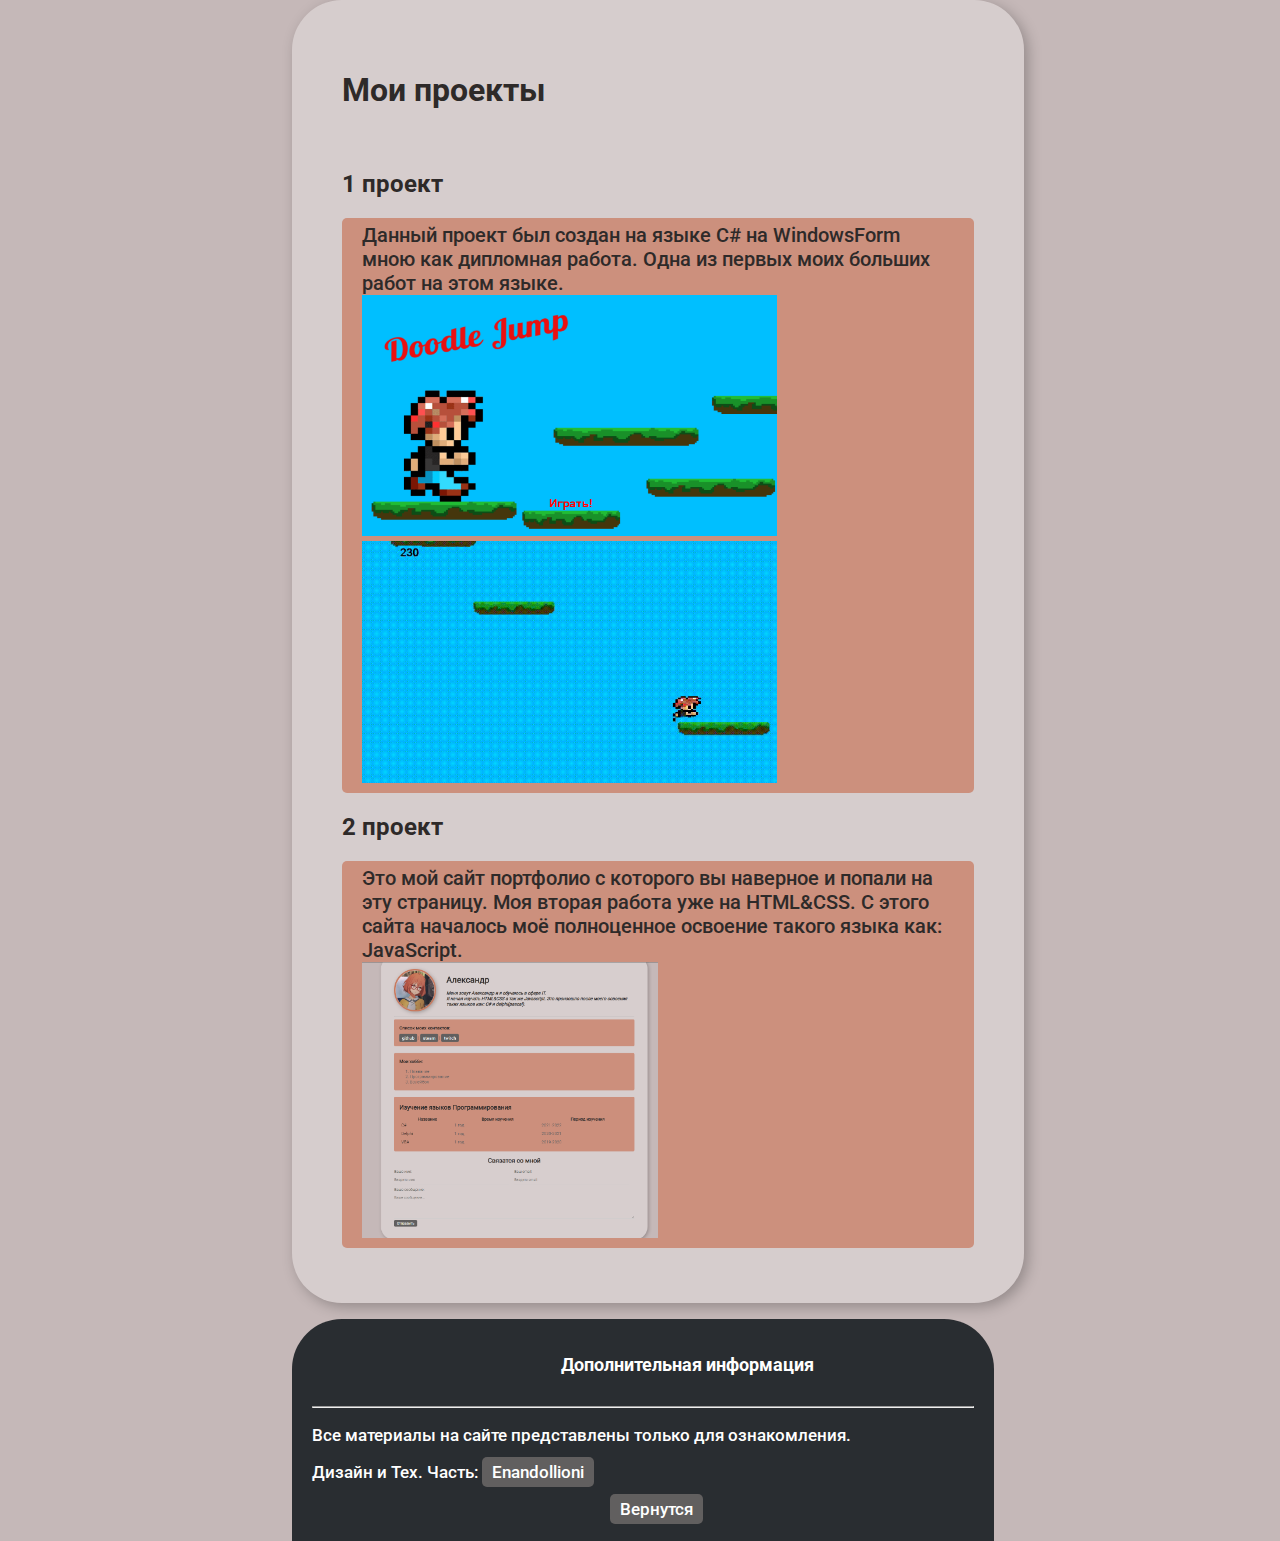
==== projects.html @ 8cabfbe1 "init" ====
<!DOCTYPE html>
<html lang="en">

<head>
	<meta charset="UTF-8">
	<meta http-equiv="X-UA-Compatible" content="IE=edge">
	<meta name="viewport" content="width=device-width, initial-scale=1.0">
	<meta name="keywords" content="html,css,js,C#,tags">
	<meta name="description" content="Это страница с моими работами.">
	<link rel="stylesheet" href="styles.css">
	<title> Проекты </title>

	<style>
		img {
			width: 70%;
			height: 70%;
		}

		img:hover {
			transition: all 0.3s;
			border-radius: 20px;
			visibility: visible !important;
			width: 100% !important;
			height: 100% !important;
		}

		.wrapper {
			display: flex;
			flex-direction: column;
			height: 100%;
		}

		.contenting {
			flex: 1 0 auto;
		}

		.card {
			padding-right: 15px;
			font-size: 20px;
			font-family: roboto;
			font-weight: 500;
		}

		.footer {
			font-size: 20px;
			font-family: roboto;
			font-weight: 500;
			border-radius: 50px 50px 00px 0px;
			flex: 0 0 auto;
			margin-left: 22.5%;
			margin-right: 21.99%;
			margin-bottom: 0px;
		}

		.card-title {
			margin-left: 37.5%;
			margin-right: auto;
			color: white;
			padding: 0px;
			border: none;
			font-family: roboto;
			cursor: pointer;
			text-decoration: none;
			font-size: large;
		}

		body {
			margin-bottom: 0px !important;
		}
	</style>
</head>

<body>
	<div class="container bgrow col post">
		<h1>Мои проекты</h1>
		<br>
		<h2>1 проект</h2>
		<div class="first_project">
			<div class="card">Данный проект был создан на языке C# на WindowsForm мною как дипломная работа. Одна из первых
				моих больших работ на этом языке.
				<br>
				<img src="projects/logo.png" alt="logo">
				<img src="projects/gameplay.gif" alt="gameplay">
			</div>

			<h2>2 проект</h2>
			<div class="first_project">
				<div class="card"> Это мой сайт портфолио с которого вы наверное и попали на эту страницу. Моя вторая работа
					уже на HTML&CSS. С этого сайта началось моё полноценное освоение такого языка как: JavaScript.
					<br>
					<img src="projects/project2.png" alt="project2" style="width: 50%; height: 50%;">
				</div>







			</div>
		</div>
	</div>
	<div class="wrapper">

		<div class="contenting">

		</div>

		<footer class="footer card text-white bg-dark mt-3">
			<div class="card-body my-3">
				<h5 class="card-title">Дополнительная информация</h5>
				<hr>
				<p class="card-text">Все материалы на сайте представлены только для ознакомления.</p>
				<p class="card-text">Дизайн и Тех. Часть: <a href="mailto:saed12956@yandex.ru">Enandollioni</a>
				</p>
				<p class="card-text"><a href="https://enandollioni.github.io/resume/"
						style="  margin-left: 45%; margin-right: auto; width: 6em">Вернутся</a>
				</p>
			</div>
		</footer>


	</div>

</body>


</html>
---- styles.css ----
@import url('https://fonts.googleapis.com/css2?family=Roboto&display=swap');

body {
	font-size: 16px;
	font-family: roboto;
	font-weight: 500;
	background-color: rgb(197, 184, 184);
	color: #2e2a29;
	margin-top: 0px;


}

p {
	font-size: 17px;

}

a {
	background: rgb(97, 95, 95);
	color: white;
	padding: 5px 10px;
	border: none;
	font-family: roboto;
	cursor: pointer;
	border-radius: 5px;
	text-decoration: none;

}

a:hover {
	opacity: .8;
	color: rgb(255, 217, 0);
}


/* class */
.container {
	max-width: 50%;
	margin-left: 22.5%;
	padding-top: 30px;
}


.nav-link {
	margin-left: 20px !important;
	margin-right: 22px !important;
	text-align: center;
	padding: 8px 50px 8px 50px !important;
}

.mx-1 {
	padding: 8px 50px 8px 50px !important;
}

.mt-3 {
	margin-top: 1rem !important;
}

.card-text {
	color: rgb(255, 255, 255);
}

.btn {
	padding-bottom: 5px;
}

.navbar {
	margin-left: auto !important;
	margin-right: auto !important;
	border-radius: 0 0 25px 25px !important;
}

.auth {
	margin-left: 20px;
}

.nav-item {
	padding-bottom: 5px;
}

.navbar-link {
	margin-right: 20px !important;

}

@media (min-width: 576px) {

	footer,
	.navbar {
		max-width: 540px;
	}
}

@media (min-width: 768px) {

	footer,
	.navbar {
		max-width: 720px;
	}
}

@media (min-width: 992px) {

	footer,
	.navbar {
		max-width: 960px;
	}
}

@media (min-width: 1200px) {

	footer,
	.navbar {
		max-width: 1140px;
	}
}

@media (min-width: 1400px) {

	footer,
	.navbar {
		max-width: 1320px;
	}
}

.nav {
	display: flex;
	flex-wrap: wrap;
	padding-left: 0;
	margin-bottom: 0;
	list-style: none;
}

.nav-link {
	display: block;
	padding: .5rem 1rem;
	color: #ffffff;
	text-decoration: none;
	transition: color .15s ease-in-out, background-color .15s ease-in-out, border-color .15s ease-in-out;
}

@media (prefers-reduced-motion:reduce) {
	.nav-link {
		transition: none
	}
}

.nav-link:focus,
.nav-link:hover {
	color: #ffffff;
}

.nav-link.disabled {
	color: #6c757d;
	pointer-events: none;
	cursor: default
}

.nav-tabs {
	border-bottom: 1px solid #dee2e6
}

.nav-tabs .nav-link {
	margin-bottom: -1px;
	background: 0 0;
	border: 1px solid transparent;
	border-top-left-radius: .25rem;
	border-top-right-radius: .25rem
}

.nav-tabs .nav-link:focus,
.nav-tabs .nav-link:hover {
	border-color: #e9ecef #e9ecef #dee2e6;
	isolation: isolate
}

.nav-tabs .nav-link.disabled {
	color: #6c757d;
	background-color: transparent;
	border-color: transparent
}

.nav-tabs .nav-item.show .nav-link,
.nav-tabs .nav-link.active {
	color: #495057;
	background-color: #fff;
	border-color: #dee2e6 #dee2e6 #fff
}

.nav-tabs .dropdown-menu {
	margin-top: -1px;
	border-top-left-radius: 0;
	border-top-right-radius: 0
}

.nav-pills .nav-link {
	background: 0 0;
	border: 0;
	border-radius: .25rem
}

.nav-pills .nav-link.active,
.nav-pills .show>.nav-link {
	color: #fff;
	background-color: #0d6efd
}

.nav-fill .nav-item,
.nav-fill>.nav-link {
	flex: 1 1 auto;
	text-align: center
}

.nav-justified .nav-item,
.nav-justified>.nav-link {
	flex-basis: 0;
	flex-grow: 1;
	text-align: center
}

.nav-fill .nav-item .nav-link,
.nav-justified .nav-item .nav-link {
	width: 100%
}

.tab-content>.tab-pane {
	display: none
}

.tab-content>.active {
	display: block
}

.navbar {
	position: relative;
	display: flex;
	flex-wrap: wrap;
	align-items: center;
	justify-content: space-between;
	padding-top: .5rem;
	padding-bottom: .5rem
}

.navbar>.container,
.navbar>.container-fluid,
.navbar>.container-lg,
.navbar>.container-md,
.navbar>.container-sm,
.navbar>.container-xl,
.navbar>.container-xxl {
	display: flex;
	flex-wrap: inherit;
	align-items: center;
	justify-content: space-between
}

.navbar-brand {
	padding-top: .3125rem;
	padding-bottom: .3125rem;
	margin-right: 1rem;
	font-size: 1.25rem;
	text-decoration: none;
	white-space: nowrap
}

.navbar-nav {
	display: flex;
	flex-direction: column;
	padding-left: 0;
	margin-bottom: 0;
	list-style: none
}

.navbar-nav .nav-link {
	padding-right: 0;
	padding-left: 0
}

.navbar-nav .dropdown-menu {
	position: static
}

.navbar-text {
	padding-top: .5rem;
	padding-bottom: .5rem
}

.navbar-collapse {
	flex-basis: 100%;
	flex-grow: 1;
	align-items: center
}

.navbar-toggler {
	padding: .25rem .75rem;
	font-size: 1.25rem;
	line-height: 1;
	background-color: transparent;
	border: 1px solid transparent;
	border-radius: .25rem;
	transition: box-shadow .15s ease-in-out
}

.navbar-nav-scroll {
	max-height: var(--bs-scroll-height, 75vh);
	overflow-y: auto
}

@media (min-width:576px) {
	.navbar-expand-sm {
		flex-wrap: nowrap;
		justify-content: flex-start
	}

	.navbar-expand-sm .navbar-nav {
		flex-direction: row
	}

	.navbar-expand-sm .navbar-nav .dropdown-menu {
		position: absolute
	}

	.navbar-expand-sm .navbar-nav .nav-link {
		padding-right: .5rem;
		padding-left: .5rem
	}

	.navbar-expand-sm .navbar-nav-scroll {
		overflow: visible
	}

	.navbar-expand-sm .navbar-collapse {
		display: flex !important;
		flex-basis: auto
	}


}

@media (min-width:768px) {
	.navbar-expand-md {
		flex-wrap: nowrap;
		justify-content: flex-start
	}

	.navbar-expand-md .navbar-nav {
		flex-direction: row
	}

	.navbar-expand-md .navbar-nav .dropdown-menu {
		position: absolute
	}

	.navbar-expand-md .navbar-nav .nav-link {
		padding-right: .5rem;
		padding-left: .5rem
	}

	.navbar-expand-md .navbar-nav-scroll {
		overflow: visible
	}

	.navbar-expand-md .navbar-collapse {
		display: flex !important;
		flex-basis: auto
	}


}

@media (min-width:992px) {
	.navbar-expand-lg {
		flex-wrap: nowrap;
		justify-content: flex-start
	}

	.navbar-expand-lg .navbar-nav {
		flex-direction: row
	}

	.navbar-expand-lg .navbar-nav .dropdown-menu {
		position: absolute
	}

	.navbar-expand-lg .navbar-nav .nav-link {
		padding-right: .5rem;
		padding-left: .5rem;
		margin-right: 20px
	}

	.navbar-expand-lg .navbar-nav-scroll {
		overflow: visible
	}

	.navbar-expand-lg .navbar-collapse {
		display: flex !important;
		flex-basis: auto
	}

}

@media (min-width:1200px) {
	.navbar-expand-xl {
		flex-wrap: nowrap;
		justify-content: flex-start
	}

	.navbar-expand-xl .navbar-nav {
		flex-direction: row
	}

	.navbar-expand-xl .navbar-nav .dropdown-menu {
		position: absolute
	}

	.navbar-expand-xl .navbar-nav .nav-link {
		padding-right: .5rem;
		padding-left: .5rem
	}

	.navbar-expand-xl .navbar-nav-scroll {
		overflow: visible
	}

	.navbar-expand-xl .navbar-collapse {
		display: flex !important;
		flex-basis: auto
	}


}

@media (min-width:1400px) {
	.navbar-expand-xxl {
		flex-wrap: nowrap;
		justify-content: flex-start
	}

	.navbar-expand-xxl .navbar-nav {
		flex-direction: row
	}

	.navbar-expand-xxl .navbar-nav .dropdown-menu {
		position: absolute
	}

	.navbar-expand-xxl .navbar-nav .nav-link {
		padding-right: .5rem;
		padding-left: .5rem
	}

	.navbar-expand-xxl .navbar-nav-scroll {
		overflow: visible
	}

	.navbar-expand-xxl .navbar-collapse {
		display: flex !important;
		flex-basis: auto
	}

}

.navbar-expand {
	flex-wrap: nowrap;
	justify-content: flex-start
}

.navbar-expand .navbar-nav {
	flex-direction: row
}

.navbar-expand .navbar-nav .dropdown-menu {
	position: absolute
}

.navbar-expand .navbar-nav .nav-link {
	padding-right: .5rem;
	padding-left: .5rem
}

.navbar-expand .navbar-nav-scroll {
	overflow: visible
}

.navbar-expand .navbar-collapse {
	display: flex !important;
	flex-basis: auto
}

.navbar-light .navbar-brand {
	color: rgba(0, 0, 0, .9)
}

.navbar-light .navbar-brand:focus,
.navbar-light .navbar-brand:hover {
	color: rgba(0, 0, 0, .9)
}

.navbar-light .navbar-nav .nav-link {
	color: rgba(0, 0, 0, .55)
}

.navbar-light .navbar-nav .nav-link:focus,
.navbar-light .navbar-nav .nav-link:hover {
	color: rgba(0, 0, 0, .7)
}

.navbar-light .navbar-nav .nav-link.disabled {
	color: rgba(0, 0, 0, .3)
}

.navbar-light .navbar-nav .nav-link.active,
.navbar-light .navbar-nav .show>.nav-link {
	color: rgba(0, 0, 0, .9)
}


.navbar-light .navbar-text {
	color: rgba(0, 0, 0, .55)
}

.navbar-light .navbar-text a,
.navbar-light .navbar-text a:focus,
.navbar-light .navbar-text a:hover {
	color: rgba(0, 0, 0, .9)
}

.navbar-dark .navbar-brand {
	color: #fff
}

.navbar-dark .navbar-brand:focus,
.navbar-dark .navbar-brand:hover {
	color: #fff
}

.navbar-dark .navbar-nav .nav-link {
	color: rgba(255, 255, 255, .55)
}

.navbar-dark .navbar-nav .nav-link:focus,
.navbar-dark .navbar-nav .nav-link:hover {
	color: rgba(255, 255, 255, .75)
}

.navbar-dark .navbar-nav .nav-link.disabled {
	color: rgba(255, 255, 255, .25)
}

.navbar-dark .navbar-nav .nav-link.active,
.navbar-dark .navbar-nav .show>.nav-link {
	color: #fff
}

.navbar-dark .navbar-text {
	color: rgba(255, 255, 255, .55)
}

.navbar-dark .navbar-text a,
.navbar-dark .navbar-text a:focus,
.navbar-dark .navbar-text a:hover {
	color: #fff
}

/*  */

.bgrow {
	padding: 50px;
	border-radius: 50px !important;
	background-color: #ffffff4d !important;
	box-shadow: 4px 4px 14px rgba(0, 0, 0, 0.25);
}

.bg-dark {
	background-color: #212529f2 !important;
}


.card {
	border-radius: 5px;
	border: 5px solid #c8785e00;
	padding-left: 15px;
	background: #c8785eba;
	margin-bottom: 5px;
}

.info {
	margin-bottom: 20px;
	display: flex;
}

.info-text {
	margin-left: 40px;
}

.info-text p {
	font-style: italic;
	font-weight: bold;

}

.btn {
	background: rgb(97, 95, 95);
	color: white;
	padding: 5px 10px;
	border: none;
	cursor: pointer;
	font-family: roboto;
	border-radius: 5px;
	text-decoration: none;

}

.btn:hover {
	opacity: .8;
	color: rgb(255, 217, 0);
}

.list {
	color: #5d5f63;
}

.table {
	width: 100%;
	margin: 10px 5px;
}

.table td {
	padding-bottom: 10px;
}

.table td:nth-child(2),
td:nth-child(3) {
	color: #5d5f63;
}

.form h2 {
	text-align: center;
}

.form-group label {
	display: block;
	font-size: 14px;
	color: #5d5f63;
}

.form-group input,
.form-group textarea {
	width: 100%;
	box-sizing: border-box;
	border: none;
	background: transparent;
	border-bottom: 1px solid #ccc;
	color: #000;
	padding: 15px 0 10px;
	outline: none;
	font-family: inherit;
}

.form-row {
	margin-bottom: 10px;
	display: flex;
}

.form-row .form-group {
	margin-right: 20px;
	width: 50%;

}

.form-row .form-group:last-child {
	margin-right: none;
}

/* id */
#avatar {
	border-radius: 250px;
	border: solid 6px #c8795e !important;
	box-shadow: 4px 4px 14px rgba(0, 0, 0, 0.25);
	height: 150px;
}
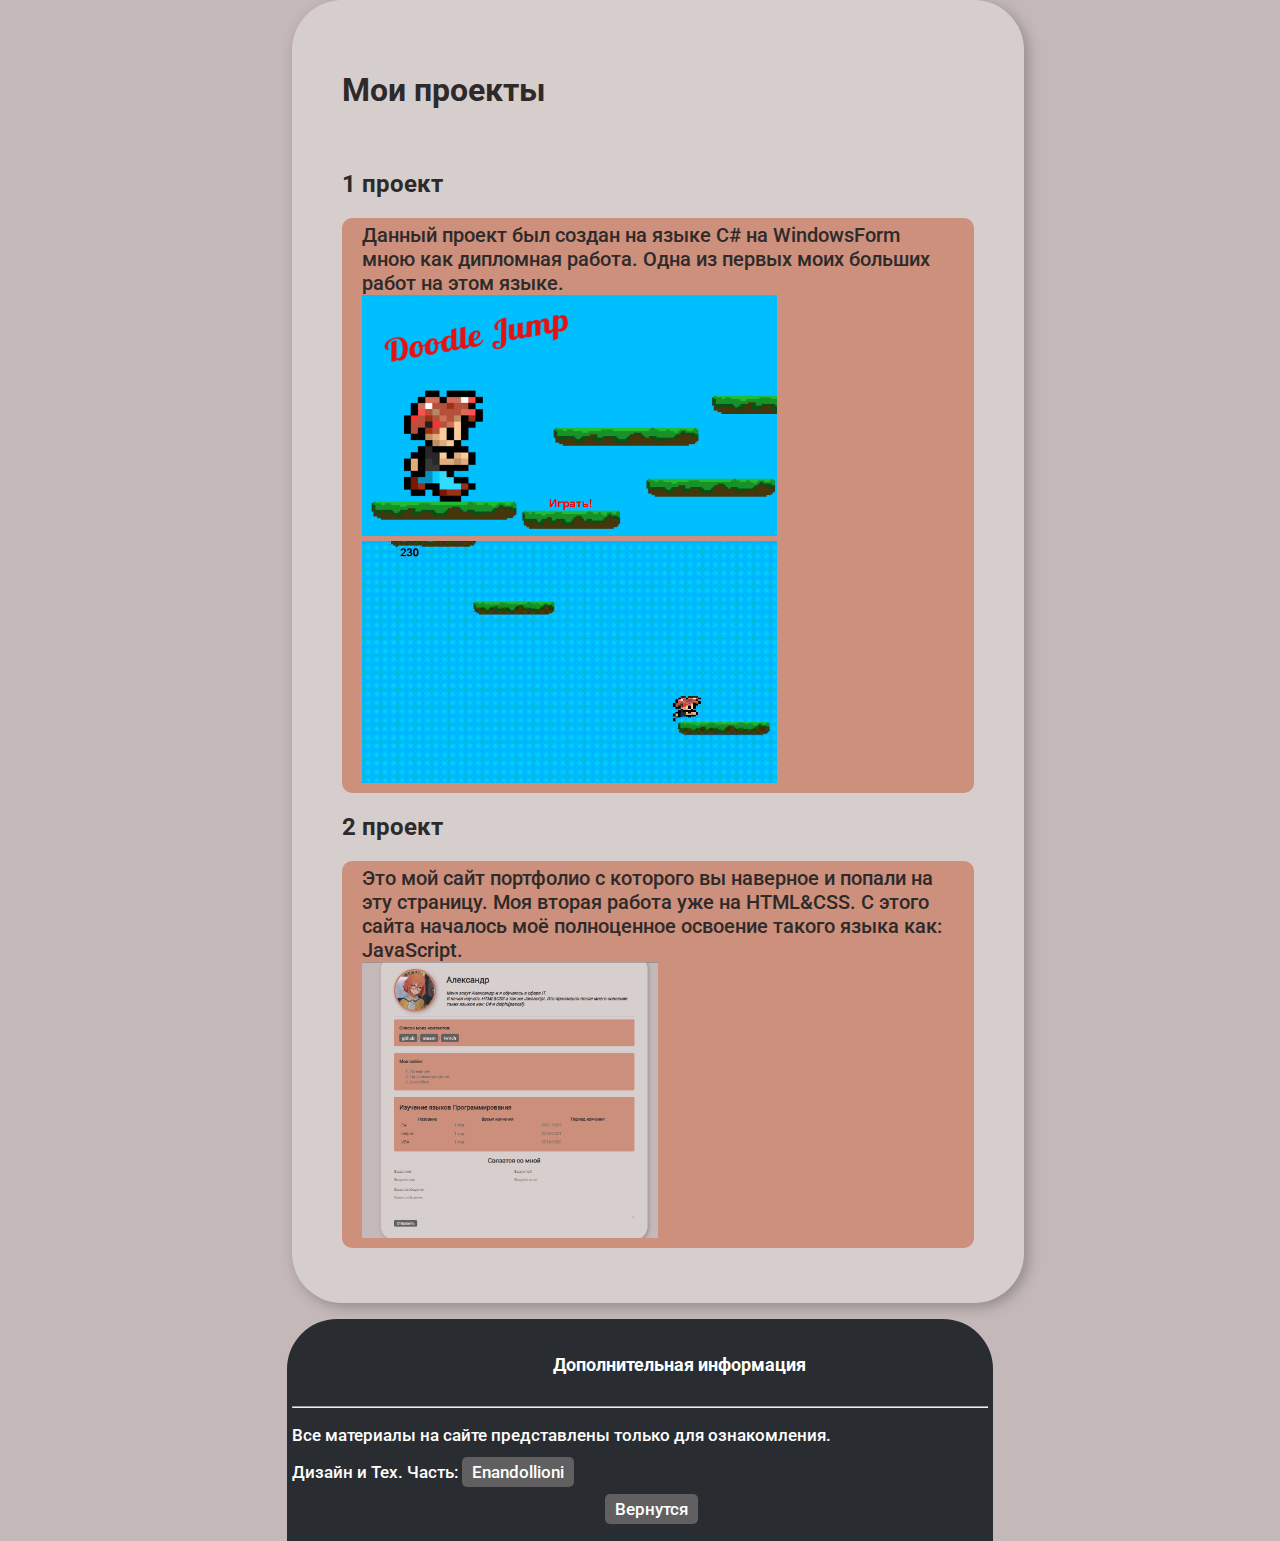
==== commit 5f2b0d5c: "init" ====
--- a/projects.html
+++ b/projects.html
@@ -39,6 +39,7 @@
 			font-size: 20px;
 			font-family: roboto;
 			font-weight: 500;
+			border-radius: 10px;
 		}
 
 		.footer {
@@ -46,9 +47,11 @@
 			font-family: roboto;
 			font-weight: 500;
 			border-radius: 50px 50px 00px 0px;
+			padding: 0;
 			flex: 0 0 auto;
-			margin-left: 22.5%;
-			margin-right: 21.99%;
+			margin-left: auto;
+			width: 55%;
+			margin-right: auto;
 			margin-bottom: 0px;
 		}
 
